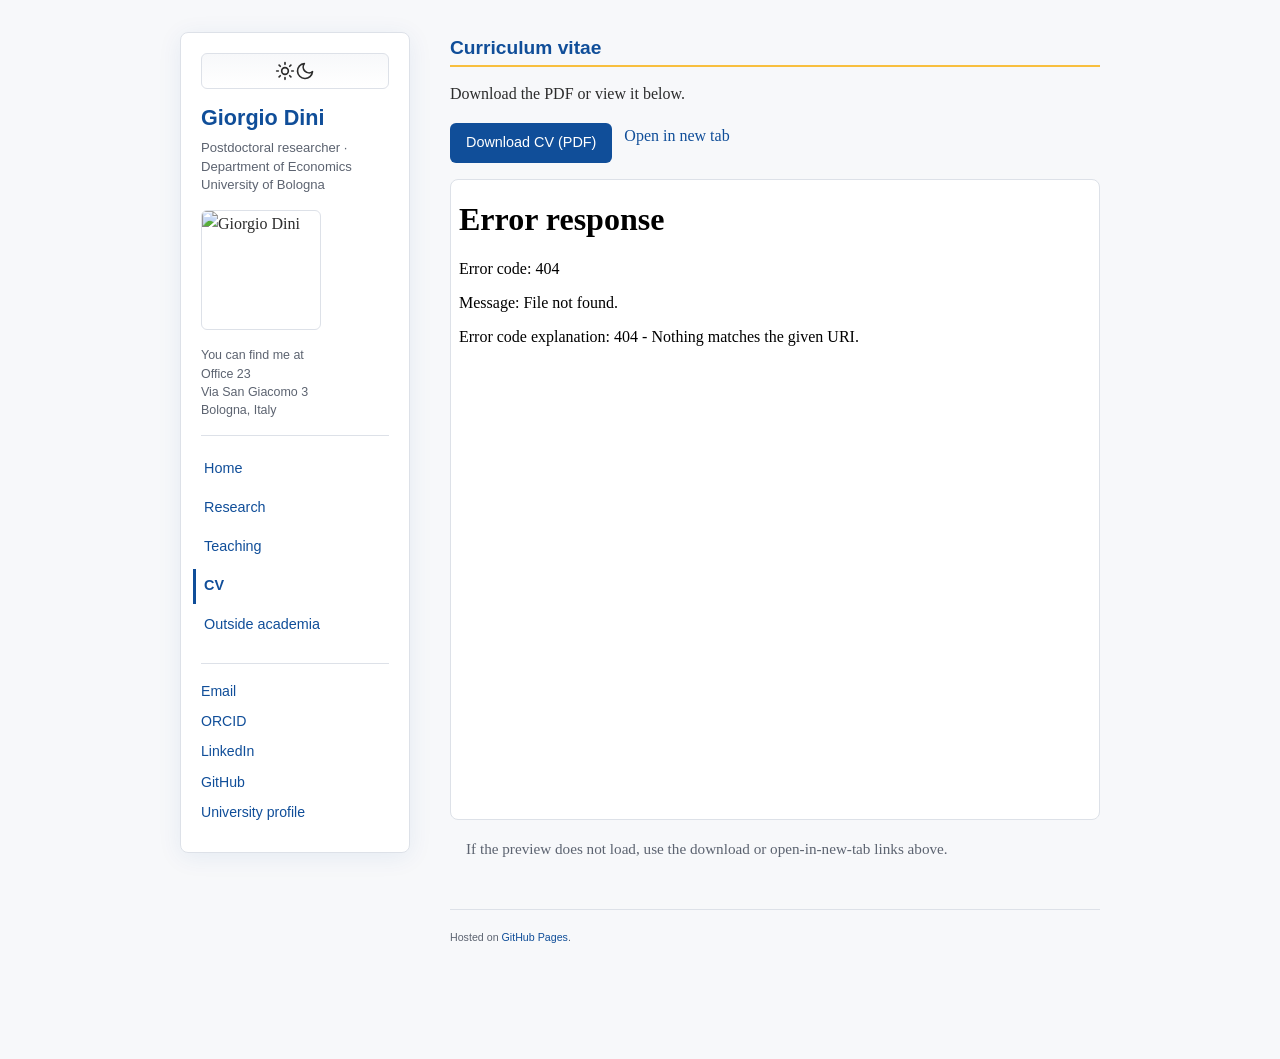
==== cv.html @ dadbe572 "Move theme toggle to top of sidebar panel Made-with: Cursor" ====
<!DOCTYPE html>
<html lang="en">
<head>
  <meta charset="utf-8">
  <meta name="viewport" content="width=device-width, initial-scale=1">
  <meta name="color-scheme" content="light">
  <meta name="description" content="Curriculum vitae — Giorgio Dini (PDF).">
  <title>CV | Giorgio Dini</title>
  <link rel="stylesheet" href="stylesheets/styles.css">
</head>
<body>
  <div class="wrapper">
    <header>
      <div class="theme-toggle-wrap">
        <button type="button" class="theme-toggle" id="theme-toggle" aria-label="Switch to dark mode">
          <svg class="theme-icon theme-icon-sun" xmlns="http://www.w3.org/2000/svg" width="20" height="20" viewBox="0 0 24 24" fill="none" stroke="currentColor" stroke-width="2" stroke-linecap="round" stroke-linejoin="round" aria-hidden="true">
            <circle cx="12" cy="12" r="4"/>
            <path d="M12 2v2M12 20v2M4.93 4.93l1.41 1.41M17.66 17.66l1.41 1.41M2 12h2M20 12h2M6.34 17.66l-1.41 1.41M19.07 4.93l-1.41 1.41"/>
          </svg>
          <svg class="theme-icon theme-icon-moon" xmlns="http://www.w3.org/2000/svg" width="20" height="20" viewBox="0 0 24 24" fill="none" stroke="currentColor" stroke-width="2" stroke-linecap="round" stroke-linejoin="round" aria-hidden="true">
            <path d="M21 12.79A9 9 0 1 1 11.21 3 7 7 0 0 0 21 12.79z"/>
          </svg>
        </button>
      </div>
      <h1>Giorgio Dini</h1>
      <p class="tagline">Postdoctoral researcher · Department of Economics<br>University of Bologna</p>
      <p class="profile-img"><img src="personal/profile.png" width="168" height="168" alt="Giorgio Dini"></p>
      <p class="office-address"><span class="office-intro">You can find me at</span><br>Office 23<br>Via San Giacomo 3<br>Bologna, Italy</p>
      <nav class="site-nav" aria-label="Primary pages">
        <a href="index.html">Home</a>
        <a href="research.html">Research</a>
        <a href="teaching.html">Teaching</a>
        <a href="cv.html" aria-current="page">CV</a>
        <a href="outside.html">Outside academia</a>
      </nav>
      <ul class="external-links">
        <li><a href="mailto:giorgio.dini2@unibo.it">Email</a></li>
        <li><a href="https://orcid.org/0009-0000-2514-3129" target="_blank" rel="noopener">ORCID</a></li>
        <li><a href="https://www.linkedin.com/in/giorgio-dini-307a39131" target="_blank" rel="noopener">LinkedIn</a></li>
        <li><a href="https://github.com/giorgiodini" target="_blank" rel="noopener">GitHub</a></li>
        <li><a href="https://www.unibo.it/sitoweb/giorgio.dini2/en" target="_blank" rel="noopener">University profile</a></li>
      </ul>
    </header>
    <section>
      <h2>Curriculum vitae</h2>
      <p>Download the PDF or view it below.</p>
      <div class="cv-toolbar">
        <a class="btn-download" href="personal/academic_cv.pdf" download>Download CV (PDF)</a>
        <a href="personal/academic_cv.pdf" target="_blank" rel="noopener">Open in new tab</a>
      </div>
      <div class="cv-frame-wrap">
        <iframe title="CV PDF" src="personal/academic_cv.pdf#view=FitH"></iframe>
      </div>
      <p class="cv-fallback">If the preview does not load, use the download or open-in-new-tab links above.</p>
      <footer>
        <p><small>Hosted on <a href="https://pages.github.com/" target="_blank" rel="noopener">GitHub Pages</a>.</small></p>
      </footer>
    </section>
  </div>
  <script src="scripts/theme.js" defer></script>
</body>
</html>
---- stylesheets/styles.css ----
/* Giorgio Dini — academic site; brand #104e99, accent #f8bf3e */
:root {
  --color-primary: #104e99;
  --color-accent: #f8bf3e;
  --bg: #f7f8fa;
  --bg-elevated: #ffffff;
  --text: #2c2c2c;
  --text-muted: #5c6370;
  --border: #dde1e8;
  --link-hover: #0d3d7a;
  --shadow: rgba(16, 78, 153, 0.08);
}
[data-theme="dark"] {
  --color-primary: #5b9fd4;
  --color-accent: #e5ac2e;
  --bg: #14161a;
  --bg-elevated: #1c2028;
  --text: #e8eaef;
  --text-muted: #a8b0bd;
  --border: #2e3542;
  --link-hover: #8ec4f0;
  --shadow: rgba(0, 0, 0, 0.35);
}
* { box-sizing: border-box; }
html { scroll-behavior: smooth; }
body {
  margin: 0;
  padding: 2rem 1.5rem 4rem;
  font: 16px/1.65 Georgia, "Times New Roman", Times, serif;
  color: var(--text);
  background: var(--bg);
}
h1, h2, h3 {
  font-family: -apple-system, BlinkMacSystemFont, "Segoe UI", Roboto, "Helvetica Neue", Arial, sans-serif;
  line-height: 1.2;
  margin: 0 0 0.75em;
  font-weight: 600;
}
h1 { font-size: 1.65rem; color: var(--text); }
h2 {
  font-size: 1.2rem;
  color: var(--color-primary);
  border-bottom: 2px solid var(--color-accent);
  padding-bottom: 0.35rem;
  margin-top: 2rem;
}
h2:first-of-type { margin-top: 0; }
h3 { font-size: 1.05rem; color: var(--text); }
p, ul, ol { margin: 0 0 1rem; }
a {
  color: var(--color-primary);
  text-decoration: none;
  font-weight: 500;
}
a:hover { color: var(--link-hover); text-decoration: underline; }
strong { color: var(--text); font-weight: 600; }
.wrapper {
  max-width: 920px;
  margin: 0 auto;
  display: flex;
  gap: 2.5rem;
  align-items: flex-start;
}
header {
  flex: 0 0 230px;
  position: sticky;
  top: 1.5rem;
  padding: 1.25rem;
  background: var(--bg-elevated);
  border: 1px solid var(--border);
  border-radius: 8px;
  box-shadow: 0 4px 24px var(--shadow);
}
header h1 {
  font-size: 1.35rem;
  margin-bottom: 0.5rem;
  color: var(--color-primary);
}
header .tagline {
  font-size: 0.82rem;
  color: var(--text-muted);
  margin: 0 0 1rem;
  line-height: 1.4;
  font-family: -apple-system, BlinkMacSystemFont, "Segoe UI", Roboto, sans-serif;
}
.profile-img { margin: 0 0 1rem; }
.profile-img img {
  display: block;
  max-width: 120px;
  width: 100%;
  height: auto;
  border-radius: 6px;
  border: 1px solid var(--border);
}
.office-address {
  font-size: 0.78rem;
  color: var(--text-muted);
  line-height: 1.45;
  margin: 0 0 1rem;
  font-family: -apple-system, BlinkMacSystemFont, "Segoe UI", Roboto, sans-serif;
}
.theme-toggle {
  display: inline-flex;
  align-items: center;
  justify-content: center;
  width: 100%;
  padding: 0.45rem 0.65rem;
  margin-bottom: 1rem;
  font-size: 0.8rem;
  font-family: inherit;
  cursor: pointer;
  color: var(--text);
  background: linear-gradient(180deg, var(--bg) 0%, var(--bg-elevated) 100%);
  border: 1px solid var(--border);
  border-radius: 6px;
}
.theme-toggle:hover { border-color: var(--color-primary); }
.theme-toggle:focus-visible {
  outline: 2px solid var(--color-accent);
  outline-offset: 2px;
}
.site-nav {
  display: flex;
  flex-direction: column;
  gap: 0.25rem;
  margin: 0 0 1.25rem;
  padding: 1rem 0 0;
  border-top: 1px solid var(--border);
}
.site-nav a {
  display: block;
  padding: 0.35rem 0;
  font-size: 0.9rem;
  font-family: -apple-system, BlinkMacSystemFont, "Segoe UI", Roboto, sans-serif;
  border-left: 3px solid transparent;
  padding-left: 0.5rem;
  margin-left: -0.5rem;
}
.site-nav a:hover {
  border-left-color: var(--color-accent);
  text-decoration: none;
}
.site-nav a[aria-current="page"] {
  border-left-color: var(--color-primary);
  font-weight: 700;
  color: var(--color-primary);
}
.external-links {
  margin: 0;
  padding: 1rem 0 0;
  list-style: none;
  border-top: 1px solid var(--border);
}
.external-links li {
  margin-bottom: 0.45rem;
  font-size: 0.88rem;
  font-family: -apple-system, BlinkMacSystemFont, "Segoe UI", Roboto, sans-serif;
}section {
  flex: 1;
  min-width: 0;
  padding: 0.25rem 0 2rem;
}
section > h2:first-child { margin-top: 0; }
hr {
  border: none;
  border-top: 1px solid var(--border);
  margin: 1.75rem 0;
}
.news-block {
  background: var(--bg-elevated);
  border: 1px solid var(--border);
  border-left: 4px solid var(--color-accent);
  border-radius: 6px;
  padding: 1rem 1.25rem;
  margin-bottom: 1.5rem;
}
.news-block h3 {
  margin-top: 0;
  font-size: 1rem;
  color: var(--color-primary);
}
.news-block ul { margin: 0; padding-left: 1.2rem; }
.news-block li { margin-bottom: 0.85rem; }
.news-block li:last-child { margin-bottom: 0; }
.paper {
  margin-bottom: 1.5rem;
  padding-bottom: 1.25rem;
  border-bottom: 1px solid var(--border);
}
.paper:last-child { border-bottom: none; }
.orcid-note {
  color: var(--text-muted);
  margin-bottom: 1rem;
  font-family: -apple-system, BlinkMacSystemFont, "Segoe UI", Roboto, sans-serif;
}
.paper p { margin-bottom: 0.5rem; }
details summary {
  color: var(--color-primary);
  cursor: pointer;
  font-weight: 600;
  font-family: -apple-system, BlinkMacSystemFont, "Segoe UI", Roboto, sans-serif;
  font-size: 0.9rem;
}
.paper details {
  margin-top: 0.35rem;
}
details[open] summary { margin-bottom: 0.5rem; }
details p { font-size: 0.95rem; color: var(--text-muted); }
.teaching-item { margin-bottom: 1.25rem; }
.outside-page p {
  margin-bottom: 1.1rem;
  line-height: 1.7;
}
.outside-gallery {
  display: grid;
  grid-template-columns: repeat(auto-fill, minmax(200px, 1fr));
  gap: 1rem;
  margin-top: 1.75rem;
}
.outside-gallery figure {
  margin: 0;
}
.outside-gallery img {
  display: block;
  width: 100%;
  height: auto;
  border-radius: 8px;
  border: 1px solid var(--border);
}
.outside-gallery figcaption {
  font-size: 0.82rem;
  color: var(--text-muted);
  margin-top: 0.4rem;
  font-family: -apple-system, BlinkMacSystemFont, "Segoe UI", Roboto, sans-serif;
}
.teaching-item h3 { margin-bottom: 0.35rem; }
.cv-toolbar {
  display: flex;
  flex-wrap: wrap;
  gap: 0.75rem;
  margin-bottom: 1rem;
}
.btn-download {
  display: inline-block;
  padding: 0.5rem 1rem;
  background: var(--color-primary);
  color: #fff !important;
  border-radius: 6px;
  font-family: -apple-system, BlinkMacSystemFont, "Segoe UI", Roboto, sans-serif;
  font-size: 0.9rem;
  text-decoration: none !important;
}
.btn-download:hover {
  background: var(--link-hover);
  color: #fff !important;
}
.cv-frame-wrap {
  width: 100%;
  min-height: 70vh;
  border: 1px solid var(--border);
  border-radius: 8px;
  overflow: hidden;
  background: var(--bg-elevated);
}
.cv-frame-wrap iframe {
  width: 100%;
  min-height: 70vh;
  border: none;
}
.cv-fallback {
  padding: 1rem;
  color: var(--text-muted);
  font-size: 0.95rem;
}
footer {
  margin-top: 2rem;
  padding-top: 1rem;
  border-top: 1px solid var(--border);
  font-size: 0.8rem;
  color: var(--text-muted);
  font-family: -apple-system, BlinkMacSystemFont, "Segoe UI", Roboto, sans-serif;
}
footer a { font-weight: 500; }
@media print, screen and (max-width: 800px) {
  .wrapper { flex-direction: column; }
  header { position: static; width: 100%; }
  .site-nav {
    flex-direction: row;
    flex-wrap: wrap;
    gap: 0.5rem;
  }
  .site-nav a {
    border-left: none;
    border-bottom: 2px solid transparent;
    padding-left: 0;
    margin-left: 0;
  }
  .site-nav a[aria-current="page"] {
    border-left: none;
    border-bottom-color: var(--color-primary);
  }
}
@media print {
  body { padding: 0; }
  .theme-toggle, .site-nav { display: none; }
}
code {
  font-family: ui-monospace, "Cascadia Code", Consolas, monospace;
  font-size: 0.88em;
  background: var(--bg);
  padding: 0.15em 0.35em;
  border-radius: 4px;
  border: 1px solid var(--border);
}
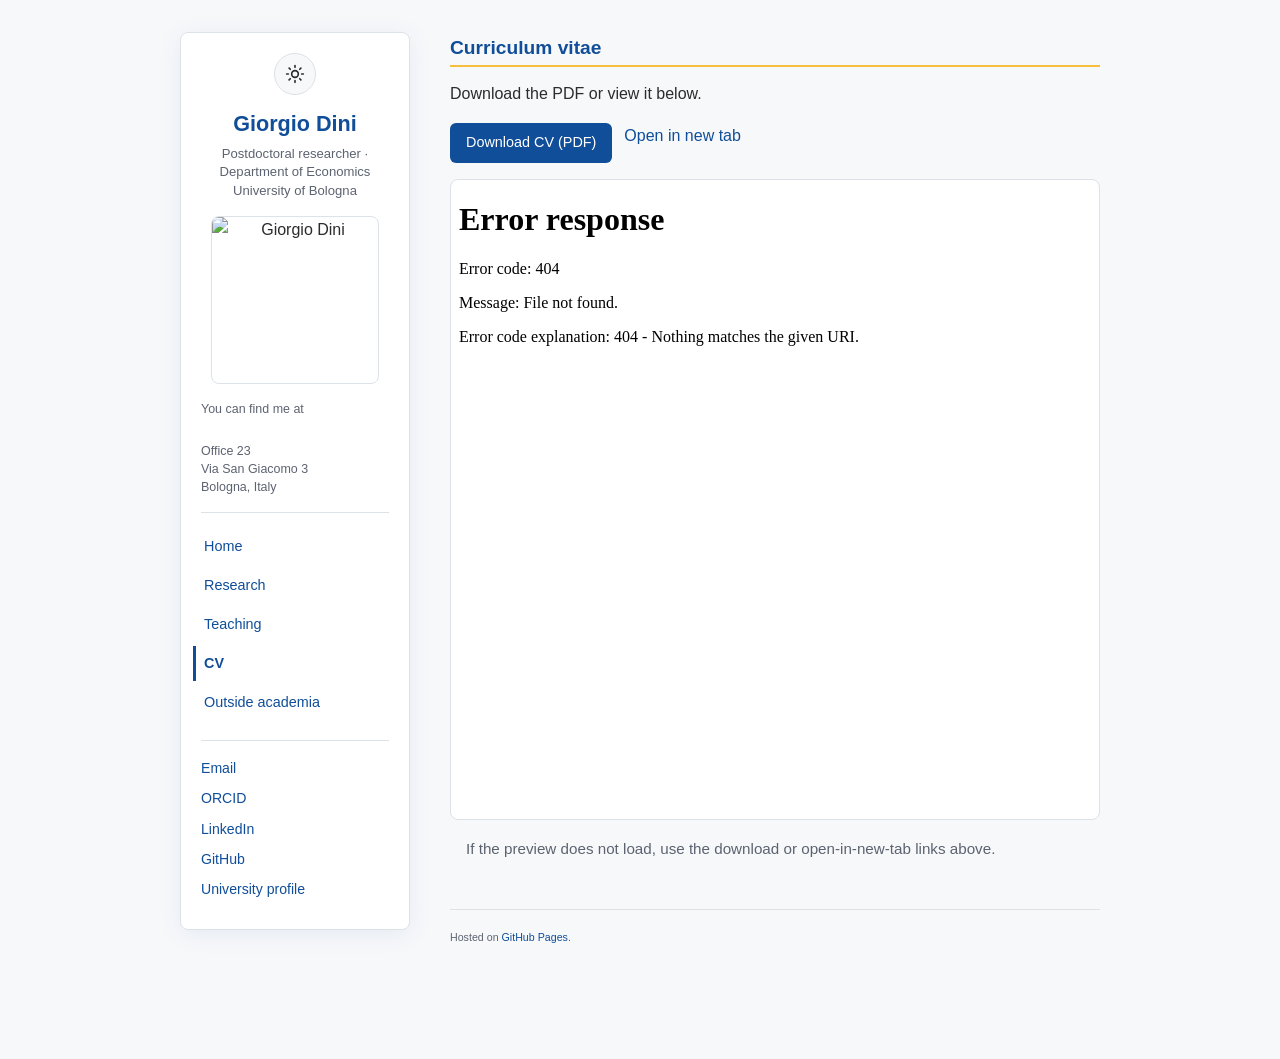
==== commit 3ed7c1ad: "Mobile: fixed hamburger, icon links in footer, office in footer block Made-with: Cursor" ====
--- a/cv.html
+++ b/cv.html
@@ -9,24 +9,33 @@
   <link rel="stylesheet" href="stylesheets/styles.css">
 </head>
 <body>
+  <div class="nav-backdrop" id="nav-backdrop" hidden aria-hidden="true"></div>
+  <button type="button" class="nav-toggle" id="nav-toggle" aria-label="Open menu" aria-expanded="false" aria-controls="site-nav">
+    <svg xmlns="http://www.w3.org/2000/svg" width="22" height="22" viewBox="0 0 24 24" fill="none" stroke="currentColor" stroke-width="2" stroke-linecap="round" aria-hidden="true">
+      <path d="M4 6h16M4 12h16M4 18h16"/>
+    </svg>
+  </button>
   <div class="wrapper">
     <header>
-      <div class="theme-toggle-wrap">
-        <button type="button" class="theme-toggle" id="theme-toggle" aria-label="Switch to dark mode">
-          <svg class="theme-icon theme-icon-sun" xmlns="http://www.w3.org/2000/svg" width="20" height="20" viewBox="0 0 24 24" fill="none" stroke="currentColor" stroke-width="2" stroke-linecap="round" stroke-linejoin="round" aria-hidden="true">
-            <circle cx="12" cy="12" r="4"/>
-            <path d="M12 2v2M12 20v2M4.93 4.93l1.41 1.41M17.66 17.66l1.41 1.41M2 12h2M20 12h2M6.34 17.66l-1.41 1.41M19.07 4.93l-1.41 1.41"/>
-          </svg>
-          <svg class="theme-icon theme-icon-moon" xmlns="http://www.w3.org/2000/svg" width="20" height="20" viewBox="0 0 24 24" fill="none" stroke="currentColor" stroke-width="2" stroke-linecap="round" stroke-linejoin="round" aria-hidden="true">
-            <path d="M21 12.79A9 9 0 1 1 11.21 3 7 7 0 0 0 21 12.79z"/>
-          </svg>
-        </button>
+      <div class="header-toolbar">
+        <div class="theme-toggle-wrap">
+          <button type="button" class="theme-toggle" id="theme-toggle" aria-label="Switch to dark mode">
+            <svg class="theme-icon theme-icon-sun" xmlns="http://www.w3.org/2000/svg" width="20" height="20" viewBox="0 0 24 24" fill="none" stroke="currentColor" stroke-width="2" stroke-linecap="round" stroke-linejoin="round" aria-hidden="true">
+              <circle cx="12" cy="12" r="4"/>
+              <path d="M12 2v2M12 20v2M4.93 4.93l1.41 1.41M17.66 17.66l1.41 1.41M2 12h2M20 12h2M6.34 17.66l-1.41 1.41M19.07 4.93l-1.41 1.41"/>
+            </svg>
+            <svg class="theme-icon theme-icon-moon" xmlns="http://www.w3.org/2000/svg" width="20" height="20" viewBox="0 0 24 24" fill="none" stroke="currentColor" stroke-width="2" stroke-linecap="round" stroke-linejoin="round" aria-hidden="true">
+              <path d="M21 12.79A9 9 0 1 1 11.21 3 7 7 0 0 0 21 12.79z"/>
+            </svg>
+          </button>
+        </div>
       </div>
       <h1>Giorgio Dini</h1>
       <p class="tagline">Postdoctoral researcher · Department of Economics<br>University of Bologna</p>
       <p class="profile-img"><img src="personal/profile.png" width="168" height="168" alt="Giorgio Dini"></p>
       <p class="office-address"><span class="office-intro">You can find me at</span><br>Office 23<br>Via San Giacomo 3<br>Bologna, Italy</p>
-      <nav class="site-nav" aria-label="Primary pages">
+      <p class="office-address office-email-line show-mobile-only"><a href="mailto:giorgio.dini2@unibo.it">giorgio.dini2@unibo.it</a></p>
+      <nav class="site-nav" id="site-nav" aria-label="Primary pages">
         <a href="index.html">Home</a>
         <a href="research.html">Research</a>
         <a href="teaching.html">Teaching</a>
@@ -52,11 +61,46 @@
         <iframe title="CV PDF" src="personal/academic_cv.pdf#view=FitH"></iframe>
       </div>
       <p class="cv-fallback">If the preview does not load, use the download or open-in-new-tab links above.</p>
+
+      <aside class="contact-footer" aria-label="Contact and profiles">
+        <h3 class="contact-footer-title">Contacts</h3>
+        <p class="contact-footer-address"><span class="office-intro">You can find me at</span><br>Office 23<br>Via San Giacomo 3<br>Bologna, Italy</p>
+        <h3 class="contact-footer-subtitle">Links</h3>
+        <ul class="contact-footer-icons">
+          <li>
+            <a class="contact-footer-icon-link" href="mailto:giorgio.dini2@unibo.it" aria-label="Email">
+              <svg xmlns="http://www.w3.org/2000/svg" width="22" height="22" viewBox="0 0 24 24" fill="none" stroke="currentColor" stroke-width="2" stroke-linecap="round" stroke-linejoin="round" aria-hidden="true"><path d="M4 4h16c1.1 0 2 .9 2 2v12c0 1.1-.9 2-2 2H4c-1.1 0-2-.9-2-2V6c0-1.1.9-2 2-2z"/><path d="m22 6-10 7L2 6"/></svg>
+            </a>
+          </li>
+          <li>
+            <a class="contact-footer-icon-link" href="https://orcid.org/0009-0000-2514-3129" target="_blank" rel="noopener" aria-label="ORCID profile">
+              <svg xmlns="http://www.w3.org/2000/svg" width="22" height="22" viewBox="0 0 24 24" fill="none" stroke="currentColor" stroke-width="1.75" aria-hidden="true"><circle cx="12" cy="12" r="9"/><circle cx="8.5" cy="12" r="2" fill="currentColor" stroke="none"/><circle cx="12" cy="12" r="2" fill="currentColor" stroke="none"/><circle cx="15.5" cy="12" r="2" fill="currentColor" stroke="none"/></svg>
+            </a>
+          </li>
+          <li>
+            <a class="contact-footer-icon-link" href="https://www.linkedin.com/in/giorgio-dini-307a39131" target="_blank" rel="noopener" aria-label="LinkedIn">
+              <svg xmlns="http://www.w3.org/2000/svg" width="22" height="22" viewBox="0 0 24 24" fill="none" stroke="currentColor" stroke-width="2" stroke-linecap="round" stroke-linejoin="round" aria-hidden="true"><path d="M16 8a6 6 0 0 1 6 6v7h-4v-7a2 2 0 0 0-2-2 2 2 0 0 0-2 2v7h-4v-7a6 6 0 0 1 6-6z"/><rect x="2" y="9" width="4" height="12" fill="none"/><circle cx="4" cy="4" r="2" fill="none"/></svg>
+            </a>
+          </li>
+          <li>
+            <a class="contact-footer-icon-link" href="https://github.com/giorgiodini" target="_blank" rel="noopener" aria-label="GitHub">
+              <svg xmlns="http://www.w3.org/2000/svg" width="22" height="22" viewBox="0 0 24 24" fill="none" stroke="currentColor" stroke-width="2" stroke-linecap="round" stroke-linejoin="round" aria-hidden="true"><path d="M9 19c-5 1.5-5-2.5-7-3m14 6v-3.87a3.37 3.37 0 0 0-.94-2.61c3.14-.35 6.44-1.54 6.44-7A5.44 5.44 0 0 0 20 4.77 5.07 5.07 0 0 0 19.91 1S18.73.65 16 2.48a13.38 13.38 0 0 0-7 0C6.27.65 5.09 1 5.09 1A5.07 5.07 0 0 0 5 4.77a5.44 5.44 0 0 0-1.5 3.78c0 5.42 3.3 6.61 6.44 7A3.37 3.37 0 0 0 9 18.13V22"/></svg>
+            </a>
+          </li>
+          <li>
+            <a class="contact-footer-icon-link" href="https://www.unibo.it/sitoweb/giorgio.dini2/en" target="_blank" rel="noopener" aria-label="University profile">
+              <svg xmlns="http://www.w3.org/2000/svg" width="22" height="22" viewBox="0 0 24 24" fill="none" stroke="currentColor" stroke-width="2" stroke-linecap="round" stroke-linejoin="round" aria-hidden="true"><path d="M6 22V4a2 2 0 0 1 2-2h8a2 2 0 0 1 2 2v18Z"/><path d="M6 12h12"/><path d="M6 16h12"/><path d="M6 8h12"/><path d="M10 6h4"/></svg>
+            </a>
+          </li>
+        </ul>
+      </aside>
+
       <footer>
         <p><small>Hosted on <a href="https://pages.github.com/" target="_blank" rel="noopener">GitHub Pages</a>.</small></p>
       </footer>
     </section>
   </div>
   <script src="scripts/theme.js" defer></script>
+  <script src="scripts/nav.js" defer></script>
 </body>
 </html>
--- a/stylesheets/styles.css
+++ b/stylesheets/styles.css
@@ -26,7 +26,7 @@
 body {
   margin: 0;
   padding: 2rem 1.5rem 4rem;
-  font: 16px/1.65 Georgia, "Times New Roman", Times, serif;
+  font: 16px/1.65 -apple-system, BlinkMacSystemFont, "Segoe UI", Roboto, "Helvetica Neue", Arial, sans-serif;
   color: var(--text);
   background: var(--bg);
 }
@@ -75,6 +75,7 @@
   font-size: 1.35rem;
   margin-bottom: 0.5rem;
   color: var(--color-primary);
+  text-align: center;
 }
 header .tagline {
   font-size: 0.82rem;
@@ -82,14 +83,18 @@
   margin: 0 0 1rem;
   line-height: 1.4;
   font-family: -apple-system, BlinkMacSystemFont, "Segoe UI", Roboto, sans-serif;
-}
-.profile-img { margin: 0 0 1rem; }
+  text-align: center;
+}
+.profile-img {
+  margin: 0 0 1rem;
+  text-align: center;
+}
 .profile-img img {
-  display: block;
-  max-width: 120px;
+  display: inline-block;
+  max-width: 168px;
   width: 100%;
   height: auto;
-  border-radius: 6px;
+  border-radius: 8px;
   border: 1px solid var(--border);
 }
 .office-address {
@@ -98,26 +103,97 @@
   line-height: 1.45;
   margin: 0 0 1rem;
   font-family: -apple-system, BlinkMacSystemFont, "Segoe UI", Roboto, sans-serif;
+}
+.office-intro {
+  display: block;
+  margin-bottom: 0.35rem;
+  color: var(--text-muted);
+}
+.header-toolbar {
+  display: flex;
+  align-items: center;
+  justify-content: center;
+  margin-bottom: 1rem;
+}
+.header-toolbar .theme-toggle-wrap {
+  margin-bottom: 0;
+}
+.nav-toggle {
+  display: none;
+  align-items: center;
+  justify-content: center;
+  width: 42px;
+  height: 42px;
+  padding: 0;
+  flex-shrink: 0;
+  cursor: pointer;
+  color: var(--text);
+  background: var(--bg);
+  border: 1px solid var(--border);
+  border-radius: 8px;
+  transition: border-color 0.15s ease, background 0.15s ease, box-shadow 0.15s ease;
+}
+.nav-toggle:hover {
+  border-color: var(--color-primary);
+  background: var(--bg-elevated);
+  box-shadow: 0 2px 8px var(--shadow);
+}
+.nav-toggle:focus-visible {
+  outline: 2px solid var(--color-accent);
+  outline-offset: 2px;
+}
+.nav-backdrop {
+  position: fixed;
+  inset: 0;
+  z-index: 1000;
+  margin: 0;
+  padding: 0;
+  border: none;
+  background: rgba(15, 20, 28, 0.45);
+  cursor: pointer;
+}
+[data-theme="dark"] .nav-backdrop {
+  background: rgba(0, 0, 0, 0.55);
+}
+.theme-toggle-wrap {
+  text-align: center;
+  margin-bottom: 1rem;
 }
 .theme-toggle {
   display: inline-flex;
   align-items: center;
   justify-content: center;
-  width: 100%;
-  padding: 0.45rem 0.65rem;
-  margin-bottom: 1rem;
-  font-size: 0.8rem;
-  font-family: inherit;
+  width: 42px;
+  height: 42px;
+  padding: 0;
   cursor: pointer;
   color: var(--text);
-  background: linear-gradient(180deg, var(--bg) 0%, var(--bg-elevated) 100%);
-  border: 1px solid var(--border);
-  border-radius: 6px;
-}
-.theme-toggle:hover { border-color: var(--color-primary); }
+  background: var(--bg);
+  border: 1px solid var(--border);
+  border-radius: 50%;
+  transition: border-color 0.15s ease, background 0.15s ease, box-shadow 0.15s ease;
+}
+.theme-toggle:hover {
+  border-color: var(--color-primary);
+  background: var(--bg-elevated);
+  box-shadow: 0 2px 8px var(--shadow);
+}
 .theme-toggle:focus-visible {
   outline: 2px solid var(--color-accent);
   outline-offset: 2px;
+}
+.theme-toggle .theme-icon {
+  display: block;
+  flex-shrink: 0;
+}
+.theme-toggle .theme-icon-moon {
+  display: none;
+}
+[data-theme="dark"] .theme-toggle .theme-icon-sun {
+  display: none;
+}
+[data-theme="dark"] .theme-toggle .theme-icon-moon {
+  display: block;
 }
 .site-nav {
   display: flex;
@@ -155,7 +231,100 @@
   margin-bottom: 0.45rem;
   font-size: 0.88rem;
   font-family: -apple-system, BlinkMacSystemFont, "Segoe UI", Roboto, sans-serif;
-}section {
+}
+.show-mobile-only {
+  display: none;
+}
+.office-email-line {
+  text-align: center;
+}
+.office-email-line a {
+  color: inherit;
+  font-weight: 400;
+  text-decoration: none;
+}
+.office-email-line a:hover {
+  color: var(--link-hover);
+  text-decoration: underline;
+}
+.contact-footer {
+  display: none;
+  margin-top: 2.5rem;
+  padding: 1.35rem 1.15rem 1.25rem;
+  background: var(--bg-elevated);
+  border: 1px solid var(--border);
+  border-radius: 8px;
+  box-shadow: 0 4px 20px var(--shadow);
+}
+.contact-footer-title {
+  font-size: 0.72rem;
+  font-weight: 600;
+  text-transform: uppercase;
+  letter-spacing: 0.06em;
+  color: var(--text-muted);
+  margin: 0 0 0.65rem;
+  padding-bottom: 0.45rem;
+  border-bottom: 1px solid var(--border);
+}
+.contact-footer-address {
+  font-size: 0.78rem;
+  color: var(--text-muted);
+  line-height: 1.45;
+  margin: 0 0 1.1rem;
+  font-family: -apple-system, BlinkMacSystemFont, "Segoe UI", Roboto, sans-serif;
+  text-align: center;
+}
+.contact-footer-subtitle {
+  font-size: 0.72rem;
+  font-weight: 600;
+  text-transform: uppercase;
+  letter-spacing: 0.06em;
+  color: var(--text-muted);
+  margin: 0 0 0.75rem;
+  padding-top: 0.25rem;
+  border-bottom: none;
+}
+.contact-footer-icons {
+  list-style: none;
+  margin: 0;
+  padding: 0;
+  display: flex;
+  flex-wrap: wrap;
+  justify-content: center;
+  align-items: center;
+  gap: 0.65rem 1rem;
+}
+.contact-footer-icons li {
+  margin: 0;
+}
+.contact-footer-icon-link {
+  display: inline-flex;
+  align-items: center;
+  justify-content: center;
+  width: 48px;
+  height: 48px;
+  padding: 0;
+  color: var(--color-primary);
+  background: var(--bg);
+  border: 1px solid var(--border);
+  border-radius: 10px;
+  text-decoration: none !important;
+  transition: background 0.15s ease, border-color 0.15s ease, box-shadow 0.15s ease;
+}
+.contact-footer-icon-link:hover {
+  background: var(--bg-elevated);
+  border-color: var(--color-primary);
+  box-shadow: 0 2px 10px var(--shadow);
+}
+.contact-footer-icon-link:focus-visible {
+  outline: 2px solid var(--color-accent);
+  outline-offset: 2px;
+}
+.contact-footer-icon-link svg {
+  display: block;
+  flex-shrink: 0;
+}
+section {
   flex: 1;
   min-width: 0;
   padding: 0.25rem 0 2rem;
@@ -283,26 +452,95 @@
 footer a { font-weight: 500; }
 @media print, screen and (max-width: 800px) {
   .wrapper { flex-direction: column; }
-  header { position: static; width: 100%; }
+  header {
+    position: static;
+    width: 100%;
+    padding-left: max(3.5rem, calc(env(safe-area-inset-left, 0px) + 2.5rem));
+  }
+  .header-toolbar {
+    justify-content: center;
+  }
+  .nav-toggle {
+    display: inline-flex;
+    position: fixed;
+    top: max(1rem, env(safe-area-inset-top, 0px));
+    left: max(1rem, env(safe-area-inset-left, 0px));
+    z-index: 1002;
+    background: var(--bg-elevated);
+    box-shadow: 0 2px 14px var(--shadow);
+  }
+  header .office-address,
+  header .office-email-line {
+    display: none;
+  }
+  .external-links {
+    display: none;
+  }
+  .show-mobile-only {
+    display: block;
+  }
+  .contact-footer {
+    display: block;
+  }
   .site-nav {
-    flex-direction: row;
-    flex-wrap: wrap;
-    gap: 0.5rem;
+    position: fixed;
+    top: 0;
+    left: 0;
+    width: min(85vw, 320px);
+    height: 100vh;
+    height: 100dvh;
+    margin: 0;
+    padding: max(1rem, env(safe-area-inset-top, 0px)) 1rem 1.25rem
+      max(1rem, env(safe-area-inset-left, 0px));
+    z-index: 1003;
+    background: var(--bg-elevated);
+    border: none;
+    border-right: 1px solid var(--border);
+    border-top: none;
+    box-shadow: 4px 0 28px var(--shadow);
+    overflow-y: auto;
+    -webkit-overflow-scrolling: touch;
+    transform: translateX(-100%);
+    transition: transform 0.2s ease;
+  }
+  body.nav-open .site-nav {
+    transform: translateX(0);
   }
   .site-nav a {
-    border-left: none;
-    border-bottom: 2px solid transparent;
-    padding-left: 0;
-    margin-left: 0;
-  }
-  .site-nav a[aria-current="page"] {
-    border-left: none;
-    border-bottom-color: var(--color-primary);
+    min-height: 44px;
+    display: flex;
+    align-items: center;
+    padding: 0.4rem 0.5rem;
+  }
+}
+@media (prefers-reduced-motion: reduce) {
+  .site-nav {
+    transition: none;
   }
 }
 @media print {
   body { padding: 0; }
-  .theme-toggle, .site-nav { display: none; }
+  header {
+    padding-left: 0 !important;
+  }
+  .theme-toggle-wrap,
+  .theme-toggle,
+  .nav-toggle,
+  .nav-backdrop,
+  .site-nav,
+  .contact-footer,
+  .show-mobile-only {
+    display: none !important;
+  }
+  header .office-address {
+    display: block !important;
+  }
+  header .office-email-line {
+    display: none !important;
+  }
+  .external-links {
+    display: block !important;
+  }
 }
 code {
   font-family: ui-monospace, "Cascadia Code", Consolas, monospace;
